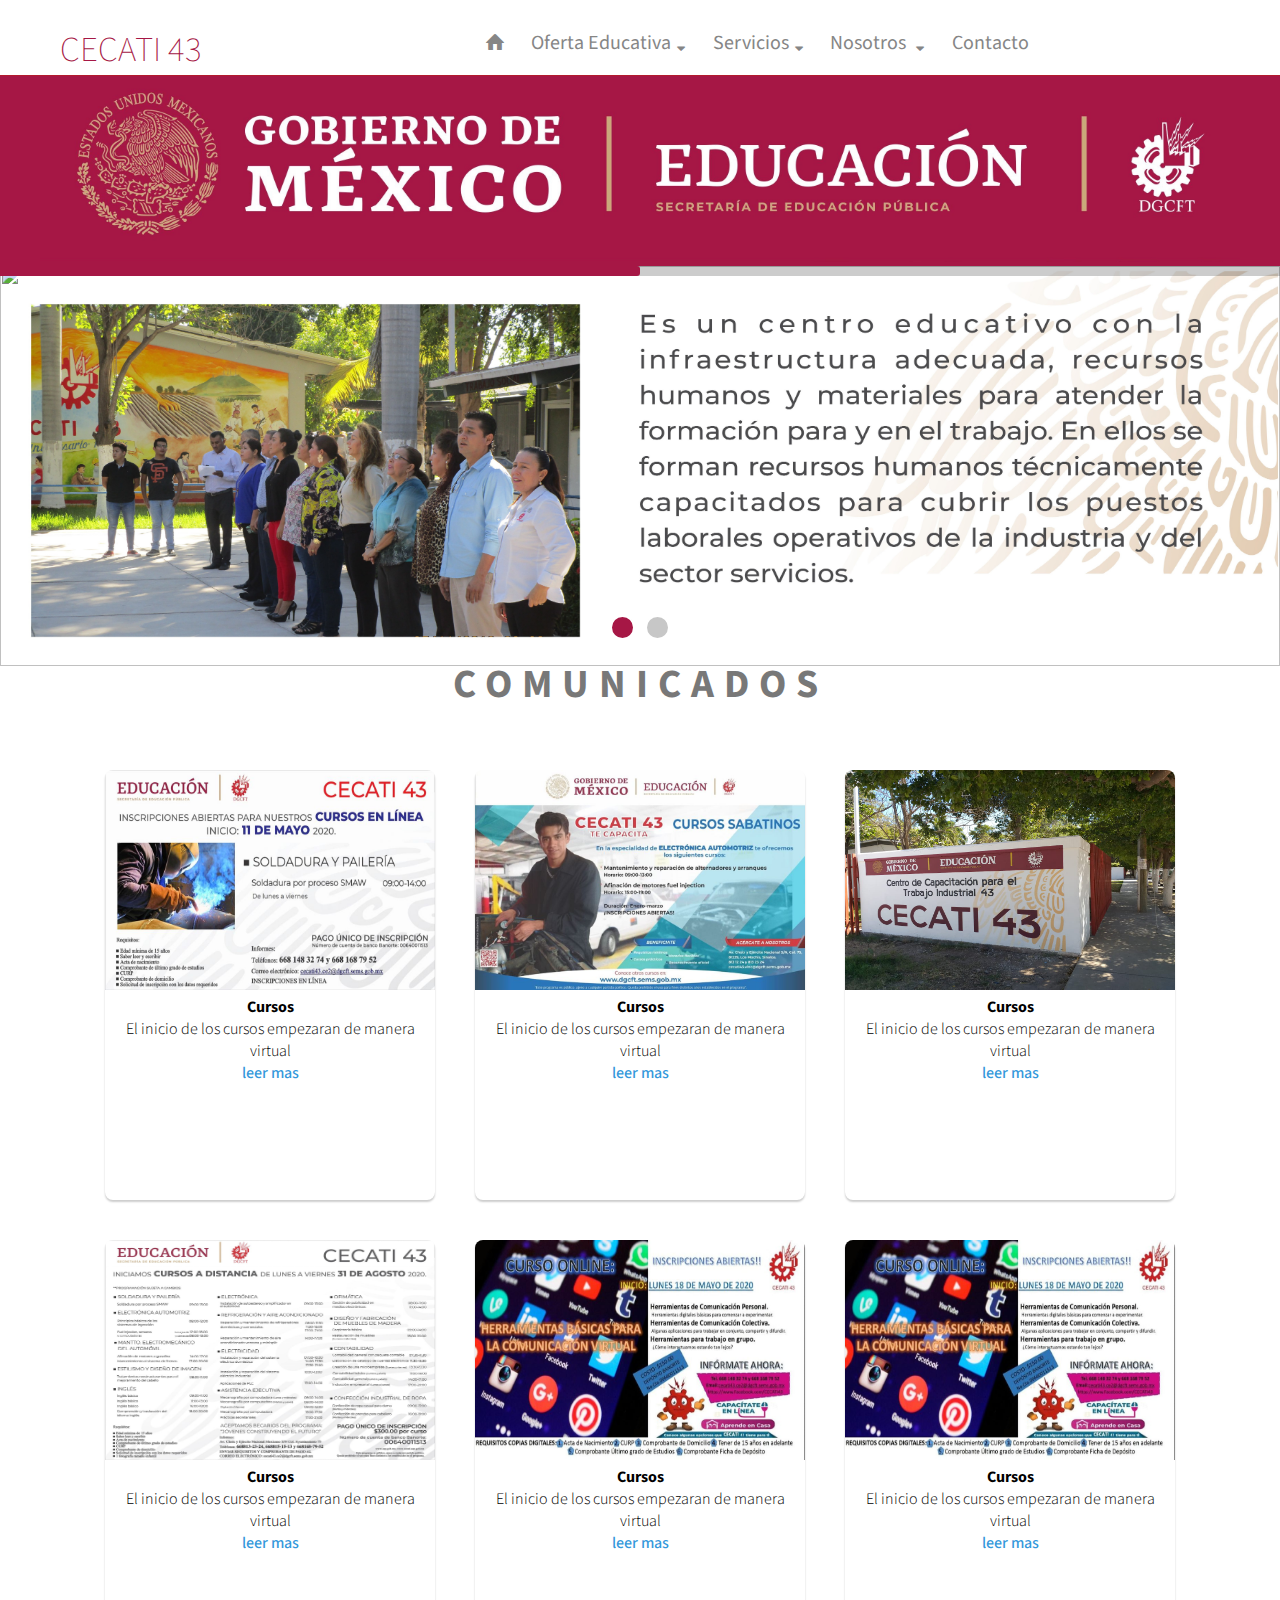
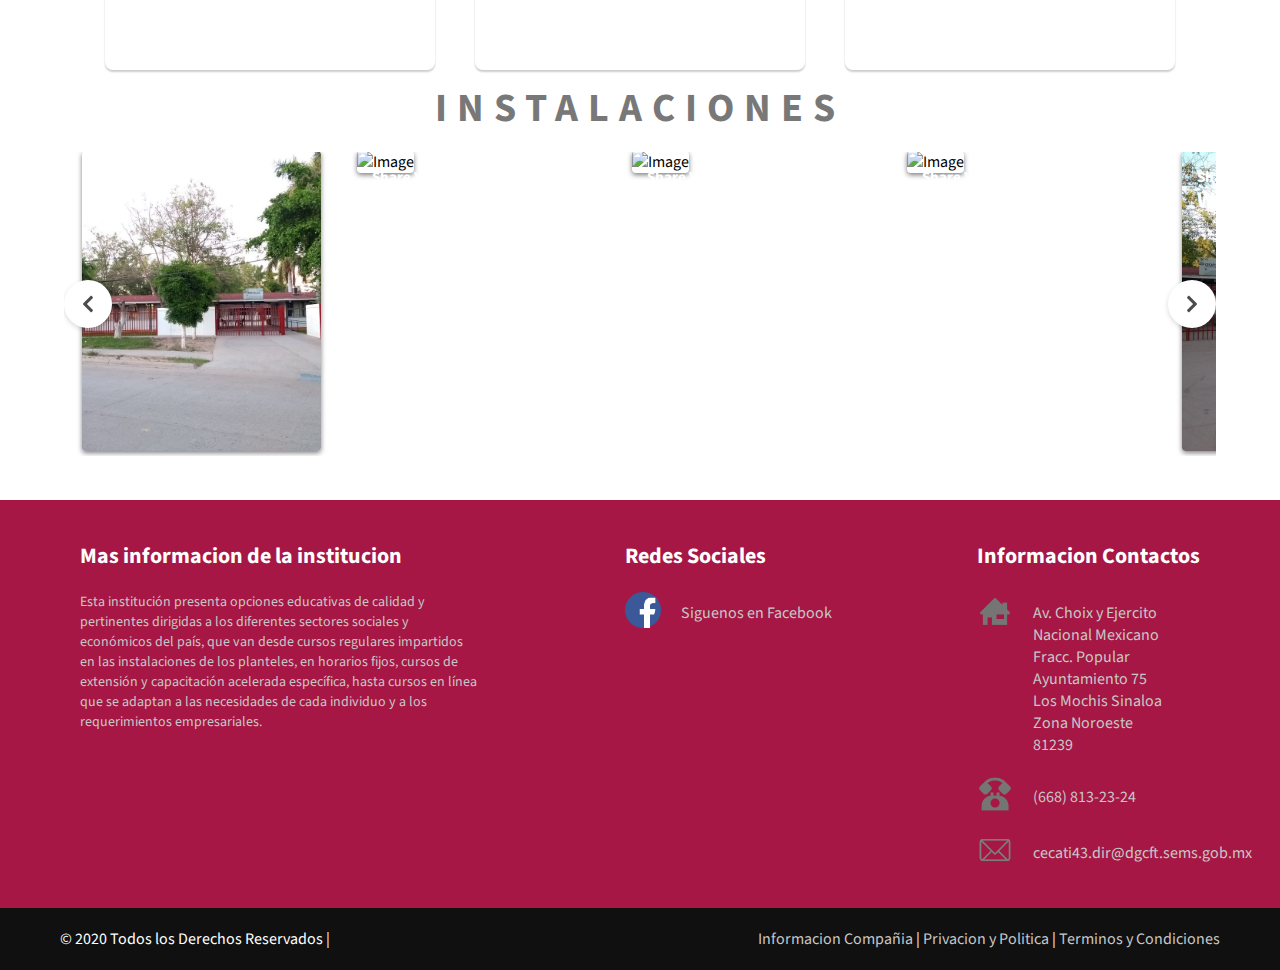
==== index.html @ 6dec005e "Add files via upload" ====
<!DOCTYPE html>
<html lang="es">
    <head>
    <title> Cecati 43 </title>
        <meta charset="UTF-8">
        <meta name="viewport" content="width=device-width, user-scalable=no, initial-scale=1, maximum-scale=1, minimum-scale=1">
        <link rel="stylesheet" href="css/estilos.css">
         <link rel="stylesheet" href="css/fontello.css">
    </head>
    <body>
     <header>
          <div class="container-header">
             <div class="container-logo-title">             
             <h1>CECATI 43</h1>
        </div>
         
         
         <div class="conteiner-menu">
               <label class="icon-menu"> </label>
             <nav class="menu">
                <ul>
                    <li><label class="icon-home"></label>
                     <ul> 
                          <li> <span class="icon-right-open"> </span><a href="index.html">Inicio</a></li>
                         
                      </ul>
                    </li>
                    
                    <li>Oferta Educativa<span class="icon-down-dir"></span>
                    
                     <ul> 
                            <li> <span class="icon-right-open"> </span> Cursos
                         
                        <ul> 
                         <li> <span class="icon-right-open"> </span> <a href="pages/carpinteria.html">Carpinteria</a></li>
                            <li> <span class="icon-right-open"> </span> <a href="pages/confeccion.html">Confeccion de ropa</a></li>
                            <li> <span class="icon-right-open"> </span> <a href="pages/contabilidad.html">Contabilidad</a></li>
                            <li> <span class="icon-right-open"> </span> <a href="pages/electricidad.html">Electricidad</a></li>
                            <li> <span class="icon-right-open"> </span> <a href="pages/electronica.html">Electronica</a></li>
                            <li> <span class="icon-right-open"> </span> <a href="pages/estilismo.html">Estilismo</a></li>
                            <li> <span class="icon-right-open"> </span> <a href="pages/ingles.html">Ingles</a></li>
                            <li> <span class="icon-right-open"> </span> <a href="pages/mecanica.html">Mecanica</a></li>
                            <li> <span class="icon-right-open"> </span> <a href="pages/ofimatica.html">Ofimatica</a></li>
                            <li> <span class="icon-right-open"> </span> <a href="pages/refrigeracion.html">Refrigeracion</a></li>
                            <li> <span class="icon-right-open"> </span> <a href="pages/secretaria.html">Secretaria</a></li>
                            <li> <span class="icon-right-open"> </span> <a href="pages/soldadura.html">Soldadura</a></li>
                         
                        </ul>
                         </li>

                      </ul>
                    </li>
                    
                    <li>Servicios<span class="icon-down-dir"></span>
                    
                      <ul> 
                          <li> <span class="icon-right-open"> </span> <a  href="servicios.html#servicio1">Cursos Regulares</a></li>
                          <li> <span class="icon-right-open"> </span> <a  href="servicios.html#servicio2">Cursos de Extensión (CE)</a></li>
                          <li> <span class="icon-right-open"> </span> <a  href="servicios.html#servicio3">Capacitación Acelerada Específica (CAE)</a></li>
                          <li> <span class="icon-right-open"> </span> <a  href="servicios.html#servicio4">Reconocimiento Oficial de la Competencia  Ocupacional (ROCO)</a></li>
                        
    
                         
                      </ul>
                    </li>
                    <li>Nosotros <span class="icon-down-dir"></span>
                     <ul> 
                          <li> <span class="icon-right-open"> </span> <a  href="nosotros.html">Misión visión y valores </a></li>

                      </ul>
                    
                    
                    </li>
                    
                
                    <li><a  href="contactos.html">Contacto</a></li>
                    
                </ul>
             </nav>
         </div>
        </div>
     </header>
        
    
        <?---portada--?>      
    <br>
    <br>
    <br>
    <div id="banner">
        <img src="img/banner.jpg" id="img-banner">
    </div>
        
        <?---Seccion imagenes--?>
        
        <div id="slideshow-principal">
           <div id="progress-bar-container">
              <div id="progress-bar"></div>
           </div>
           <div id="slideshow"> 
               <img src="" alt="" id="img1">
               <img src="" alt="" id="img2">
           </div>
            <div id="indicadores"></div>
        </div>
                
        
        <?---Seccion Noticias--?>
        
        <div class="title-news">
        
          <h1 class="titles">Comunicados</h1>
        </div>
        
        <br>
        
        <div class="container-card"> 
            
          <div class="card">
            <img src="img/noticia4.jpg">
              <h4>Cursos</h4>
              <p> El inicio de los cursos empezaran de manera virtual</p>
              <a href="pages/Articulo.html">leer mas</a>
          </div>
            
             <div class="card">
            <img src="img/noticia5.jpg">
              <h4>Cursos</h4>
              <p> El inicio de los cursos empezaran de manera virtual</p>
              <a href="">leer mas</a>
          </div>
            
             <div class="card">
            <img src="img/noticia1.jpg">
              <h4>Cursos</h4>
              <p> El inicio de los cursos empezaran de manera virtual</p>
              <a href="">leer mas</a>
          </div>
        
            
          <div class="card">
            <img src="img/noticia2.jpg">
              <h4>Cursos</h4>
              <p> El inicio de los cursos empezaran de manera virtual</p>
              <a href="">leer mas</a>
          </div>
            
          <div class="card">
            <img src="img/noticia3.jpg">
              <h4>Cursos</h4>
              <p> El inicio de los cursos empezaran de manera virtual</p>
              <a href="">leer mas</a>
          </div>
            
             <div class="card">
            <img src="img/noticia3.jpg">
              <h4>Cursos</h4>
              <p> El inicio de los cursos empezaran de manera virtual</p>
              <a href="">leer mas</a>
          </div>
            
        </div>
       <?---IMAGENES--?>     
        
<div class="Carousel">
        <h2>Instalaciones </h2>
        <div class="slick-list" id="slick-list">
            <button class="slick-arrow slick-prev" id="button-prev">
                <svg aria-hidden="true" focusable="false" data-prefix="fas" data-icon="chevron-left" class="svg-inline--fa fa-chevron-left fa-w-10" role="img" xmlns="http://www.w3.org/2000/svg" viewBox="0 0 320 512"><path fill="currentColor" d="M34.52 239.03L228.87 44.69c9.37-9.37 24.57-9.37 33.94 0l22.67 22.67c9.36 9.36 9.37 24.52.04 33.9L131.49 256l154.02 154.75c9.34 9.38 9.32 24.54-.04 33.9l-22.67 22.67c-9.37 9.37-24.57 9.37-33.94 0L34.52 272.97c-9.37-9.37-9.37-24.57 0-33.94z"></path></svg>
            </button>
            <div class="slick-track" id="track">
                <div class="slick">
                    <div>
                        <a href="/">
                            <h4><small>Share Your Message</small>Watch</h4>
                            <picture>
                                <img src="./img-carrusel/1.jpg" alt="Image">
                            </picture>
                        </a>
                    </div>
                </div>
                <div class="slick">
                    <div>
                        <a href="/">
                            <h4><small>Share Your Message</small>Watch</h4>
                            <picture>
                                <img src="./img-carrusel/2.jpg" alt="Image">
                            </picture>
                        </a>
                    </div>
                </div>
                <div class="slick">
                    <div>
                        <a href="/">
                            <h4><small>Share Your Message</small>Watch</h4>
                            <picture>
                                <img src="./img-carrusel/3.jpg" alt="Image">
                            </picture>
                        </a>
                    </div>
                </div>
                <div class="slick">
                    <div>
                        <a href="/">
                            <h4><small>Share Your Message</small>Watch</h4>
                            <picture>
                                <img src="./img-carrusel/4.jpg" alt="Image">
                            </picture>
                        </a>
                    </div>
                </div>
                <div class="slick">
                    <div>
                        <a href="/">
                            <h4><small>Share Your Message</small>Watch</h4>
                            <picture>
                                <img src="./img-carrusel/5.jpg" alt="Image">
                            </picture>
                        </a>
                    </div>
                </div>
                <div class="slick">
                    <div>
                        <a href="/">
                            <h4><small>Share Your Message</small>Watch</h4>
                            <picture>
                                <img src="./img-carrusel/6.jpg" alt="Image">
                            </picture>
                        </a>
                    </div>
                </div>
                <div class="slick">
                    <div>
                        <a href="/">
                            <h4><small>Share Your Message</small>Watch</h4>
                            <picture>
                                <img src="./img-carrusel/7.jpg" alt="Image">
                            </picture>
                        </a>
                    </div>
                </div>
                <div class="slick">
                    <div>
                        <a href="/">
                            <h4><small>Share Your Message</small>Watch</h4>
                            <picture>
                                <img src="./img-carrusel/8.jpg" alt="Image">
                            </picture>
                        </a>
                    </div>
                </div>
                <div class="slick">
                    <div>
                        <a href="/">
                            <h4><small>Share Your Message</small>Watch</h4>
                            <picture>
                                <img src="./img-carrusel/9.jpg" alt="Image">
                            </picture>
                        </a>
                    </div>
                </div>
                <div class="slick">
                    <div>
                        <a href="/">
                            <h4><small>Share Your Message</small>Watch</h4>
                            <picture>
                                <img src="./img-carrusel/10.jpg" alt="Image">
                            </picture>
                        </a>
                    </div>
                </div>
                <div class="slick">
                    <div>
                        <a href="/">
                            <h4><small>Share Your Message</small>Watch</h4>
                            <picture>
                                <img src="./img-carrusel/11.jpg" alt="Image">
                            </picture>
                        </a>
                    </div>
                </div>
                <div class="slick">
                    <div>
                        <a href="/">
                            <h4><small>Share Your Message</small>Watch</h4>
                            <picture>
                                <img src="./img-carrusel/12.jpg" alt="Image">
                            </picture>
                        </a>
                    </div>
                </div>
                
                
                
            </div>
            <button class="slick-arrow slick-next" id="button-next">
                <svg aria-hidden="true" focusable="false" data-prefix="fas" data-icon="chevron-right" class="svg-inline--fa fa-chevron-right fa-w-10" role="img" xmlns="http://www.w3.org/2000/svg" viewBox="0 0 320 512"><path fill="currentColor" d="M285.476 272.971L91.132 467.314c-9.373 9.373-24.569 9.373-33.941 0l-22.667-22.667c-9.357-9.357-9.375-24.522-.04-33.901L188.505 256 34.484 101.255c-9.335-9.379-9.317-24.544.04-33.901l22.667-22.667c9.373-9.373 24.569-9.373 33.941 0L285.475 239.03c9.373 9.372 9.373 24.568.001 33.941z"></path></svg>
            </button>
        </div>
    </div>
      <br>
        <br>
        
       <?---footer--?>      
  <footer>
       
       <div class="container-footer-all">
        
            <div class="container-body">

                <div class="colum1">
                    <h1>Mas informacion de la institucion</h1>

                    <p>Esta institución presenta opciones educativas de calidad y pertinentes dirigidas a los diferentes sectores sociales y económicos del país, que van desde cursos regulares impartidos en las instalaciones de los planteles, en horarios fijos, cursos de extensión y capacitación acelerada específica, hasta cursos en línea que se adaptan a las necesidades de cada individuo y a los requerimientos empresariales.</p>

                </div>

                <div class="colum2">

                    <h1>Redes Sociales</h1>

                    <div class="row">
                        <img src="img/iconfacebook.png">
                        <label>Siguenos en Facebook</label>
                    </div>               

                </div>

                <div class="colum3">

                    <h1>Informacion Contactos</h1>

                    <div class="row2">
                        <img src="img/casa.ico">
                        <label>Av. Choix y Ejercito Nacional Mexicano Fracc. Popular Ayuntamiento 75 Los Mochis Sinaloa
                               Zona Noroeste 81239</label>
                    </div>

                    <div class="row2">
                        <img src="img/telefono.ico">
                        <label>(668) 813-23-24</label>
                    </div>

                    <div class="row2">
                        <img src="img/correo.ico">
                         <label>cecati43.dir@dgcft.sems.gob.mx</label>
                    </div>

                </div>

            </div>
        
        </div>
        
        <div class="container-footer">
               <div class="footer">
                    <div class="copyright">
                        © 2020 Todos los Derechos Reservados | <a href=""></a>
                    </div>

                    <div class="information">
                        <a href="">Informacion Compañia</a> | <a href="">Privacion y Politica</a> | <a href="">Terminos y Condiciones</a>
                    </div>
                </div>

            </div>
        
    </footer>
        
        <script src="js/jquery.js"></script>
        <script src="js/scripts.js"></script>
        <script src="js/banner.js"></script>
        <script src="js/main.js"></script>
    </body>
</html>
---- css/estilos.css ----
@import url('https://fonts.googleapis.com/css2?family=Source+Sans+Pro&display=swap');


*{
    padding: 0%;
    margin: 0;
    padding: 0;
    box-sizing: border-box;
    font-family: 'Source Sans Pro', sans-serif;

}

  a{
     
        color: inherit;
    }

header{
    width: 100%;
    height: auto;
    border-bottom: 1px solid #B31B2D;
    position: fixed;
    z-index: 2000;
    background: white;
}

.container-header{
    width: 100%;
    max-width: 1200px;
    display: flex;
    justify-content: space-between;
    position: relative;
    margin: auto;
}

.container-logo-title{
    display: flex;
    margin-top: 10px;
    margin-left: 10px;
}

.container-logo-title img{
    width: 80px;
    height: 80px;
}

.container-logo-title h1{
    font-weight: 100;
    margin-top: 15px;
    margin-left: 10px;
    font-size: 35px;
    color: #A61745;
}


.container-menu{
    
}


.menu{
    position: absolute;
    right: 200px;
    margin-top: 15px;
}

.menu ul{
    display: flex;
}

.menu > ul li{
    list-style: none;
    font-size: 20px;
    font-weight: 500px;
    color: #868686;
    padding: 10px 10px;
    border: 1px solid transparent;
    border-top: 4px solid transparent;
    cursor: pointer;
    transition: border 300ms;
    position: relative;
}

.menu > ul > li:hover{
   
    border-top: 4px solid #B31B2D;
}

.menu ul li label,
.menu ul li span{
    color: #868686;
}

.menu ul li span{
    font-size: 14px;
    position: relative;
    top: 4px;
}

.menu ul li label{
    font-size: 20px;
    position: relative;
    top: -0px;
}

.menu ul li .icon2{
    position: relative;
    top: -2px;
}



/*Submenu*/

.menu ul li ul{
    width: 300px;
    position: absolute;
    top: 50px;
    left: 0;
    flex-direction: column;
    border: 1px solid #eeeeee;
    background: white;
    border-bottom: 1px solid #B31B2D;
    padding: 5px;
}

.menu ul li ul li{
    padding: 8px 8px;
    border-bottom: 1px solid #eeeeee;
    font-weight: 100px;
    font-size: 14px;
    position: relative;
}

.menu ul li ul li:hover{
    background: #FAFAFA;
}

.menu ul li ul li ul{
    position: absolute;
    left: 287px;
    top: 0;
}

.icon-menu{
    display: none;
}



@media screen and (max-width: 1000px){
    
    header{
         height: 60px;
         position: absolute;    
    }
    
    
    .container-logo-title{
        height: 60px;
        margin-top: 10px;
    }
    
    .container-logo-title img{
        width: 40px;
        height: 40px;
    }
    
    .container-logo-title h1{
        font-size: 20px;
        margin-top: px;
    }
    
    
    .icon-menu{
        display: block;
        position: absolute;
        right: 10px;
        top: 10px;
        font-size: 30px;
    }
    
    body{
        transition: all 300ms;
    }
    
    .body2{
        transform: translateX(-300px);
    }
    
    .menu{
        width: 300px;
        height: 100vh;
        position: fixed;
        top: 0px;
        right: -300px;
        background: #2D2F30;
        margin-top: 0px;
        overflow-y: scroll;
    }
    
    .menu ul {
        flex-direction: column;
    }
    
    .menu ul li{
        padding: 10px 20px;
    }
    
    .menu ul li ul{
        top: 0;
        border-bottom: 1px solid transparent;
        background: #2D2F30;
    }
    
    .menu ul li:hover{
        border: 1px solid transparent;
        border-top: 4px solid transparent;
    }
    
    .menu ul li ul{
        width: 100%;
        position: relative;
        border: none;
        padding: 2px; 
    }
    
    .menu ul li ul li{
        border-bottom: 1px solid #414141;
    }
    
    .menu ul li ul li:hover{
        background: #363636; 
    }
    
    .menu ul li ul li ul{
        width: 100%;
        position: relative;
        left: 0px;
        top: 6px;
    }
    
   
     
}

   /* PORTADA */

div#banner{
    width: 100%;
    height: 200px;
    background-color: #A61745;
    
}

img#img-banner{
    margin-top: 200px;
    display: block;
    margin: auto;
    width: 100%;
    max-width: 1200px;
    min-width: 280px;
}

div#banner-pages{
    width: 100%;
    height: 100px;
    background-color: #A61745;    
}

img#img-banner-pages{
    margin-top: 200px;
    display: block;
    margin: auto;
    width: 100%;
    max-width: 1200px;
    min-width: 280px;
}

   /* NOTICIAS */
.container-card{
    width: 100%;
    max-width: 1200px;
    height: auto;
    display: flex;
    flex-wrap: wrap;
    justify-content: center;
    
    margin: auto;
}

.container-card .card{
    width: 330px;
    height: 430px;
   
    border-radius: 8px;
    box-shadow: 0 2px 2px rgba(0,0,0,0.2);
    overflow: hidden;
    margin: 20px;
    text-align: center;
    transition: all 0.25;
}

.container-card  .card:hover{
    transform: translateY(-15px);
    box-shadow: 0 12px 16px rgba(0,0,0,0.2);
}

.container-card  .card img{
    width: 330px;
    height: 220px;
}

.container-card .card h1{
    font-weight: 600;
}

.container-card .card p{
    padding: 0 1rem;
    font-size: 16px;
    font-weight: 300;
}

.container-card .card a{
    font-weight: 500;
    text-decoration: none;
    color: #3498db;
}

   /* FOOTER */

footer{
    width: 100%;
    background: #A61745;
    color: white;   
    
}

.container-footer-all{
    width: 100%;
    max-width: 1200px;
    margin: auto;
    padding: 40px;
}

.container-body{
    display: flex;
    justify-content: space-between;
}

.colum1{
    max-width: 400px;
}

.colum1 h1{
    font-size: 22px;
}

.colum1 p{
    font-size: 14px;
    color: #C7C7C7;
    margin-top: 20px;
}

.colum2{
    max-width: 400px;
    
}

.colum2 h1{
    font-size: 22px;
}

.row{
    margin-top: 20px;
    display: flex;
}

.row img{
    width: 36px;
    height: 36px;
}

.row label{
    margin-top: 10px;
    margin-left: 20px;
    color: #C7C7C7;
}

.colum3{
    max-width: 400px;
}

.colum3 h1{
    font-size: 22px;
}

.row2{
    margin-top: 20px;
    display: flex;
}

.row2 img{
    width: 36px;
    height: 36px;
}

.row2 label{
    margin-top: 10px;
    margin-left: 20px;
    max-width: 140px;
    color: #C7C7C7;
}

.container-footer{
    width: 100%;  
    background: #101010;
}

.footer{
    max-width: 1200px;
    margin: auto;
    display: flex;
    justify-content: space-between;  
    padding: 20px;
}

.copyright{
    color: #FFF;
}

.copyright a{
    text-decoration: none;
    color: white;
    font-weight: bold;
}

.information a{
    text-decoration: none;
    color: #C7C7C7;
}


@media screen and (max-width: 1100px){
    
    .container-body{
        flex-wrap: wrap;
    }
    
    .colum1{
        max-width: 100%;
    }
    
    .colum2,
    .colum3{
        margin-top: 40px;
    }
}

.titles{
    line-height: 38px;
    padding-bottom: 24px;
    opacity: .9;
    text-transform: uppercase;
    letter-spacing: 10px;
    text-align: center;
    font-size: 40px;
    color: #6a6a6a;
    font-weight: bold;
}

#slideshow-principal{
   
    position: relative;
    overflow:hidden;
}

#progress-bar-container{
    position: absolute;
    height: 10px;
    background-color: rgba(0,0,0,0.2);
    width: 100%;
    top: 0;
    z-index: 1000;
}

#progress-bar{
    height: 100%;
    background-color: #A61745;
    border-radius: 0 3px 3px 0;
    transition: width 0.8s;
}

#slideshow{
    position: relative;
    z-index: 998;
    height: 400px;
}

#slideshow img{
    position:absolute;
    height: 100%;
    width: 100%;
    top: 0;
    left:0;
    object-fit: cover;
    
}

#img2 {
    left: 100%;
}

.active{
    left: 0 !important;
    transition: all 1s;
}

#indicadores{
    width: 100%;
    text-align: center;
    position: absolute;
    bottom: 20px;
    z-index: 999;
}

.circles{
    border: white 2px solid;
    width: 25px;
    height: 25px;
    display: inline-block;
    margin: 0 5px 0 5px;
    background-color: #C7C7C7;
    border-radius: 50%;
}

.resaltado{
    background-color: #A61745;
    transition: background-color 0.8s;
}

@media screen and (max-width: 1133px){
    #slideshow-principal{
    
  }
    #slideshow img{
    object-fit: scale-down;
    
}
}

@media screen and (max-width: 629px){
        div#banner{
    height: 100px;
  
}
    
}

/* carrusel */

h4, h2,small,a{
    margin: 0;
    padding: 0;
}
a{
    text-decoration: none;
}
.Carousel{
    width: 100%;
    margin: 0px 0px;
}
.Carousel h2{
    font-size: 40px;
    line-height: 38px;
    padding-bottom: 24px;
    opacity: .9;
    text-transform: uppercase;
    letter-spacing: 10px;
    text-align: center;       
    color: #6a6a6a;
    font-weight: bold;
}

/* images */

.slick-list{
    position: relative;
    display: flex;
    align-items: center;
    width: fit-content;
    height: 304px;
    padding: 10px 0px;
    margin: 0px auto;
    max-width: 90vw;
    overflow: hidden;
}
.slick-track{
    position: relative;
    top: 0;
    left: 0;
    display: flex;
    justify-content: center;
    transition: .5s ease-in-out;
}
.slick{
    position: relative;
    width: 275px;
    padding: 0 18px;
    float: left;
    box-sizing: border-box;
    display: flex;
    height: 100%;
}
.slick h4{
    position: absolute;
    z-index: 1;
    font-size: 22px;
    line-height: 23px;
    color: #fff;
    padding: 15px;
}
.slick h4 small{
    font-size: 15px;
    display: block;
}
.slick a img{
    object-fit: cover;
    height: 300px;
    width: 100%;
    border-radius: 4px;
    box-shadow: 0 2px 5px 0 rgba(0,0,0,.5);
    transition: .3s ease-in-out;
}
.slick a img:hover{
    opacity: .85;
}

/* buttons */

.slick-arrow{
    border-radius: 30px;
    background-color: #fff;
    position: absolute;
    z-index: 4;
    width: 48px;
    height: 48px;
    text-align: center;
    box-shadow: 0 2px 5px 0 rgba(0,0,0,.15);
    border: 0;
    cursor: pointer;
}
.slick-arrow:focus{
    outline: 0;
}
.slick-arrow svg{
    width: 12px;
    height: 100%;
    color: rgba(0,0,0,.7);
}
.slick-prev{
    left: 0px;
}
.slick-next{
    right: 0px;
}


/* Articulo textos */

.container-content{
    width: 1200px;
    margin: auto;
    margin-top: 40px;
    display: flex;
    justify-content: center;
}

article{
    width: 100%;
    padding: 20px;
    padding-bottom: 40px;
    box-shadow: -10px 0 20px -30px black;
    border-radius: 6px;
    position: relative;
    overflow: hidden;    
}

article:before{
    content: '';
    width: 100%;
    height: 6px;
    position: absolute;
    top: 0;
    left: 0;
    background: #A61745;
}

article h1{
    margin-top: 20px;
    font-weight: 500;
    font-size: 40px;
}

article p{
    margin-top: 20px;
    font-size: 18px;
    color: #3c3c3c;
}

article img{
    width: 100%;
    margin-top: 20px;
}

/*Aside de los articulos de relacionados*/

.container-aside aside{
  width: 320px;
  border-right: 6px;
  box-shadow: 0 0 20px -20px black;
  border-radius: 6px;
  overflow: hidden;
  margin-left: 40px;
  margin-bottom: 40px;
  padding-bottom: 20px;
}

.container-aside aside img{
    width: 100%;
}

.container-aside aside h2,
.container-aside aside p{
    margin-top: 20px;
    padding: 0px 20px;
}

.container-aside aside button{
    margin-top: 20px;
    margin-left: 20px;
    padding: 10px 50px;
    font-size: 16px;
    background: #A61745;
    border: none;
    color: #fff;
    cursor: pointer;
    border-radius: 6px;
}

.container-aside aside button:hover{
    opacity: 0.9;
}



@media screen and (max-width: 1220px){

    .header-content,
    .container-content,
    .container-footer footer{
        max-width: 1000px;
        padding: 0 20px;
    }


}

@media screen and (max-width: 1020px){

    .container-content{
        width: 100%;
        flex-direction: column;
    }

    article{
        box-shadow: 0 0 0 0;
    }

    .container-aside{
        display: flex;
        justify-content: center;
    }

    .container-aside aside{
        max-width: 300px;
        margin: 10px;
    }

}

img{
    max-width: 100%;
}

.container-all{
    position: relative;
    max-width: 700px;
    width: 100%;
    border-radius: 6px;
    overflow: hidden;
}

.slide{
    display: flex;
    transform: translate3d(0, 0, 0);
    transition: all 600ms;
    animation-name: autoplay;
    animation-duration: 6.5s;
    animation-direction: alternate;
    animation-fill-mode: forwards;
    animation-iteration-count: infinite;
}

.item-slide{
    position: relative;
    display: flex;
    flex-direction: column;
    flex-shrink: 0;
    flex-grow: 0;
    max-width: 100%;
}

.pagination{
    position: absolute;
    bottom: 20px;
    left: 0;
    display: flex;
    flex-wrap: wrap;
    align-items: center;
    justify-content: center;
    width: 100%;
}

.pagination-item{
    display: flex;
    flex-direction: column;
    align-items: center;
    border: 2px solid white;
    width: 16px;
    height: 16px;
    border-radius: 4px;
    overflow: hidden;
    cursor: pointer;
    background: rgba(166, 23, 69, 0.5);
    margin: 0 10px;
    text-align: center;
    transition: all 300ms;
}

.pagination-item:hover{
    transform: scale(2);
}

.pagination-item img{
    display: inline-block;
    max-width: none;
    height: 100%;
    transform: scale(1);
    opacity: 0;
    transition: all 300ms;
}

.pagination-item:hover img{
    opacity: 1;
    transform: scale(1);
}


input[id="1"]:checked ~ .slide{
    animation: none;
    transform: translate3d(0, 0, 0);
}

input[id="1"]:checked ~ .pagination .pagination-item[for="1"]{
    background: #6a6a6a;
}

input[id="2"]:checked ~ .slide{
    animation: none;
    transform: translate3d(calc(-100% * 1), 0, 0);
}

input[id="2"]:checked ~ .pagination .pagination-item[for="2"]{
    background: #6a6a6a;
}




@keyframes autoplay{
    50%{
        transform: translate3d(calc(-100% * 0), 0, 0);
    }
    
    50%{
        transform: translate3d(calc(-100% * 1), 0, 0);
    }
    
}


/*DIV DE TEXTO 1 */
.card2 {
  // box-shadow: 0 0 20px rgba(0,0,0,.2);
  width: 100%;
  margin: 0px ;
  display: flex;
  flex-direction: column;
  max-width: 100%;
  background: #A61745;
  flex-basis: 250px;
  color: white;
  padding: 6em;
  text-align: center;
  
  display: grid;
  grid-template-columns: 1fr;
  grid-column-gap: 2em;
  grid-template-areas: 
    "name"
    "image"
    "social"
    "position"
    "description";
}


.profile-name     { grid-area: name; }
.profile-position { grid-area: position; }
.profile-info     { grid-area: description; }
.profile-img      { grid-area: image; }
.social-list      { grid-area: social; }



.profile-info {
  font-weight: 300;
    font-size: 20px;
  opacity: .9;
}

.profile-name {
  grid-area: name;
  letter-spacing: 1px;
  font-size: 2rem;
  margin: .75em 0 0;
  line-height: 1;
}

.profile-name::after {
  content: '';
  display: block;
  width: 10em;
  height: 1px;
  background: #5bcbf0;
  margin: .5em auto .15em;
  opacity: .25;
}

.profile-position {
  text-transform: uppercase;
  font-size: .875rem;
  letter-spacing: 3px;
  margin: 0 0 .5vem;
  line-height: 1;
  color: #5bcbf0;
}

.profile-img {
justify-self: center;
  max-width: 100%;

 
  min-width: 15rem;
}

.social-list {
  justify-self: center;
  list-style: none;
  justify-content: space-between;
  display: flex;
  width: 75px;
  margin: .5em 0 0;
  padding: 0;
}

.social-link {
  color: #5bcbf0;
  opacity: .5;
}

.social-link:hover,
.social-link:focus {
  opacity: 1;
}

.bio-title {
  color: #0090D1;
  font-size: 1.25rem;
  // font-weight: 300;
  letter-spacing: 1px;
  text-transform: uppercase;
  line-height: 1;
  margin: 0;
}


@media (min-width: 600px) {
  .card2 {
    text-align: left;
    grid-template-columns: fit-content 1fr;
    grid-template-areas:
      "image name"
      "position description"
      "social description";
  }
  
  .profile-name {
    align-self: center; 
  }
  
  .profile-position {
    text-align: center;
    // font-size: .5rem;
  }
  
  .profile-info {
    margin: 0;
  }
  
  .profile-name::after {
    margin-left: 0;
  }
}

/*DIV DE TEXTO 1 */
.card3 {
  // box-shadow: 0 0 20px rgba(0,0,0,.2);
  width: 100%;
  margin: 0px ;
  display: flex;
  flex-direction: column;
  max-width: 100%;
  background: #fff;
  flex-basis: 250px;
  color: black;
  padding: 6em;
  text-align: center;
  
  display: grid;
  grid-template-columns: 1fr;
  grid-column-gap: 2em;
  grid-template-areas: 
    "name"
    "image"
    "social"
    "position"
    "description";
}


.profile-name3     { grid-area: name; }
.profile-position3 { grid-area: position; }
.profile-info3     { grid-area: description; }
.profile-img3      { grid-area: image; }
.social-list3      { grid-area: social; }



.profile-info3 {
  font-weight: 300;
    font-size: 20px;
    opacity: .9;
}

.profile-name3 {
  grid-area: name;
  letter-spacing: 1px;
  font-size: 2rem;
  margin: .75em 0 0;
  line-height: 1;
}

.profile-name3::after {
  content: '';
  display: block;
  width: 2em;
  height: 1px;
  background: #5bcbf0;
  margin: .5em auto .15em;
  opacity: .25;
}

.profile-position3 {
  text-transform: uppercase;
  font-size: .875rem;
  letter-spacing: 3px;
  margin: 0 0 .5vem;
  line-height: 1;
  color: #5bcbf0;
}

.profile-img3 {
justify-self: center;
  max-width: 100%;

 
  min-width: 15rem;
}

.social-list3 {
  justify-self: center;
  list-style: none;
  justify-content: space-between;
  display: flex;
  width: 75px;
  margin: .5em 0 0;
  padding: 0;
}

.social-link3 {
  color: #5bcbf0;
  opacity: .5;
}

.social-link3:hover,
.social-link3:focus {
  opacity: 1;
}

.bio-title3 {
  color: #0090D1;
  font-size: 1.25rem;
  // font-weight: 300;
  letter-spacing: 1px;
  text-transform: uppercase;
  line-height: 1;
  margin: 0;
}


@media (min-width: 600px) {
  .card3 {
    text-align: left;
    grid-template-columns: fit-content 1fr;
    grid-template-areas:
      "image name"
      "position description"
      "social description";
  }
  
  .profile-name 3{
    align-self: center; 
  }
  
  .profile-position3 {
    text-align: center;
    // font-size: .5rem;
  }
  
  .profile-info3 {
    margin: 0;
  }
  
  .profile-name3::after {
    margin-left: 0;
  }
}
---- css/fontello.css ----
@font-face {
  font-family: 'fontello';
  src: url('../font/fontello.eot?43991221');
  src: url('../font/fontello.eot?43991221#iefix') format('embedded-opentype'),
       url('../font/fontello.woff2?43991221') format('woff2'),
       url('../font/fontello.woff?43991221') format('woff'),
       url('../font/fontello.ttf?43991221') format('truetype'),
       url('../font/fontello.svg?43991221#fontello') format('svg');
  font-weight: normal;
  font-style: normal;
}
/* Chrome hack: SVG is rendered more smooth in Windozze. 100% magic, uncomment if you need it. */
/* Note, that will break hinting! In other OS-es font will be not as sharp as it could be */
/*
@media screen and (-webkit-min-device-pixel-ratio:0) {
  @font-face {
    font-family: 'fontello';
    src: url('../font/fontello.svg?43991221#fontello') format('svg');
  }
}
*/
 
 [class^="icon-"]:before, [class*=" icon-"]:before {
  font-family: "fontello";
  font-style: normal;
  font-weight: normal;
  speak: never;
 
  display: inline-block;
  text-decoration: inherit;
  width: 1em;
  margin-right: .2em;
  text-align: center;
  /* opacity: .8; */
 
  /* For safety - reset parent styles, that can break glyph codes*/
  font-variant: normal;
  text-transform: none;
 
  /* fix buttons height, for twitter bootstrap */
  line-height: 1em;
 
  /* Animation center compensation - margins should be symmetric */
  /* remove if not needed */
  margin-left: .2em;
 
  /* you can be more comfortable with increased icons size */
  /* font-size: 120%; */
 
  /* Font smoothing. That was taken from TWBS */
  -webkit-font-smoothing: antialiased;
  -moz-osx-font-smoothing: grayscale;
 
  /* Uncomment for 3D effect */
  /* text-shadow: 1px 1px 1px rgba(127, 127, 127, 0.3); */
}
 
.icon-down-dir:before { content: '\e800'; } /* '' */
.icon-home:before { content: '\e801'; } /* '' */
.icon-right-open:before { content: '\e802'; } /* '' */
.icon-menu:before { content: '\f0c9'; } /* '' */
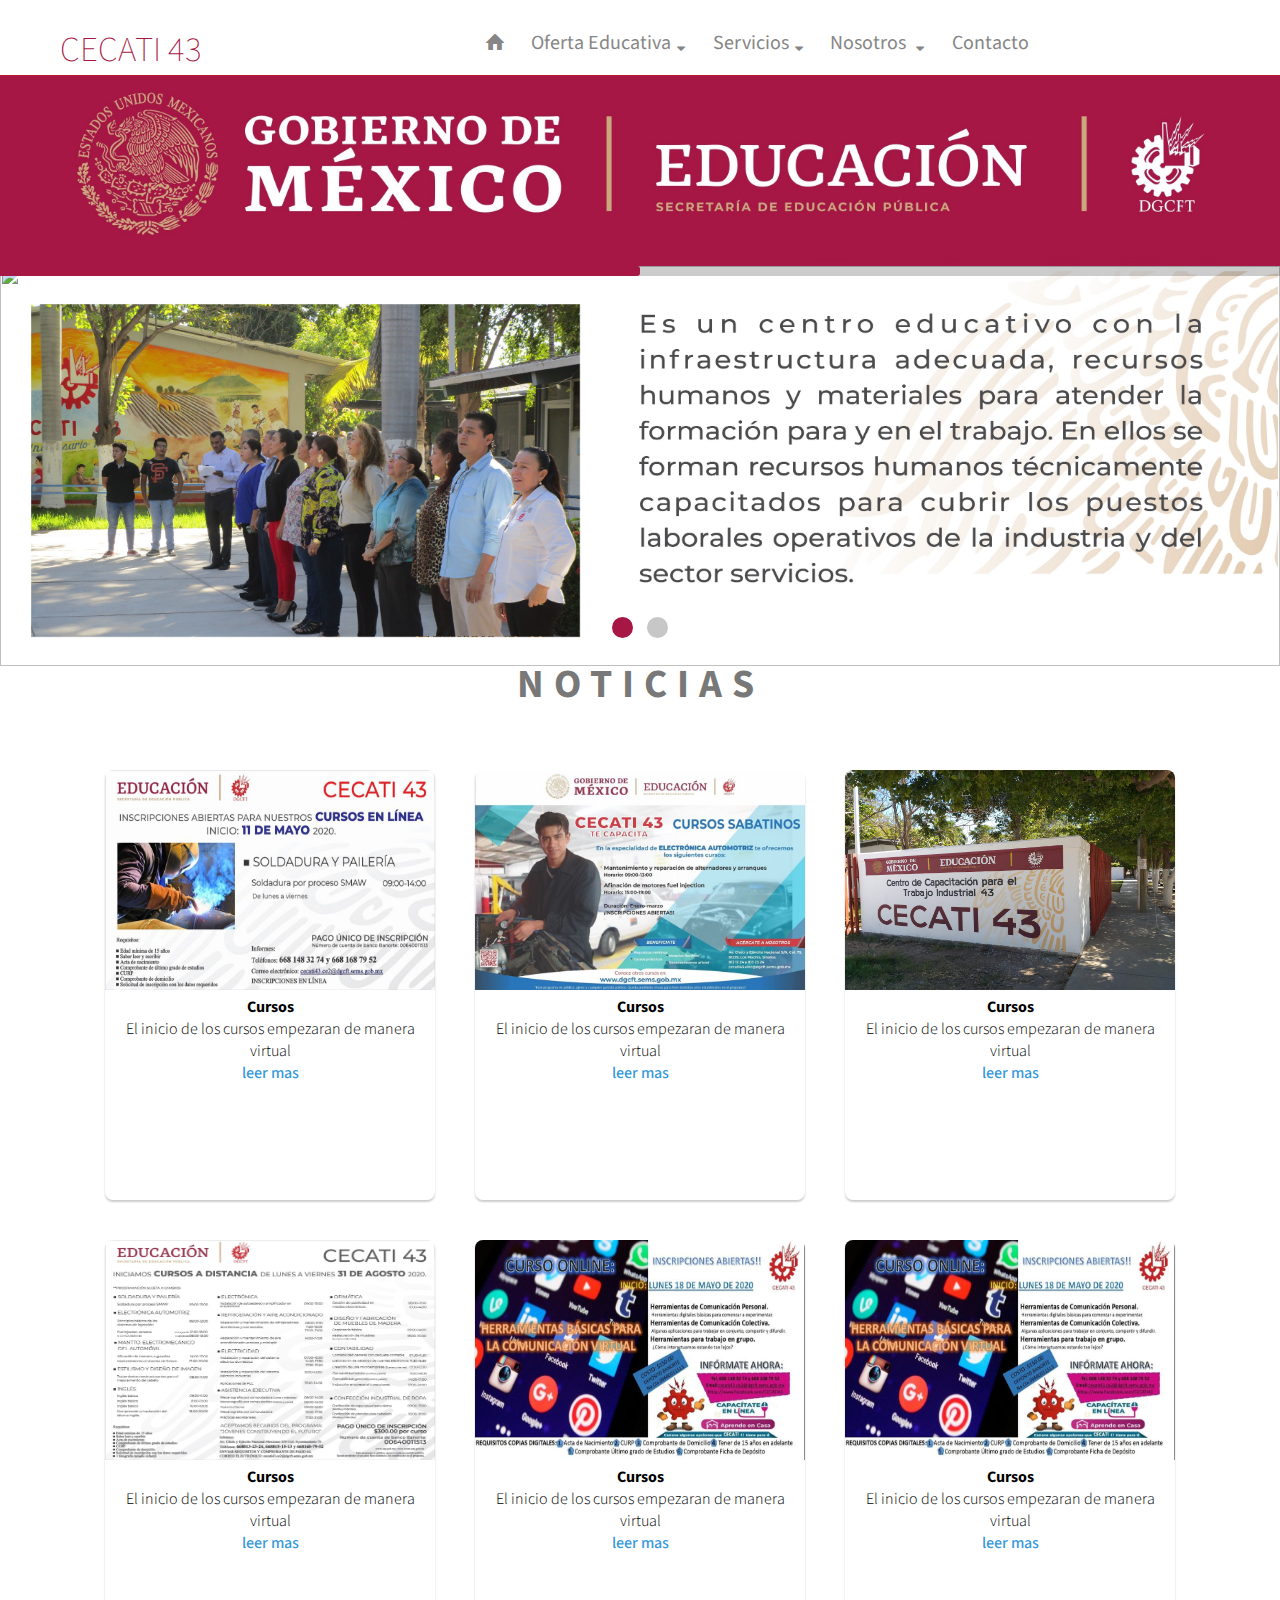
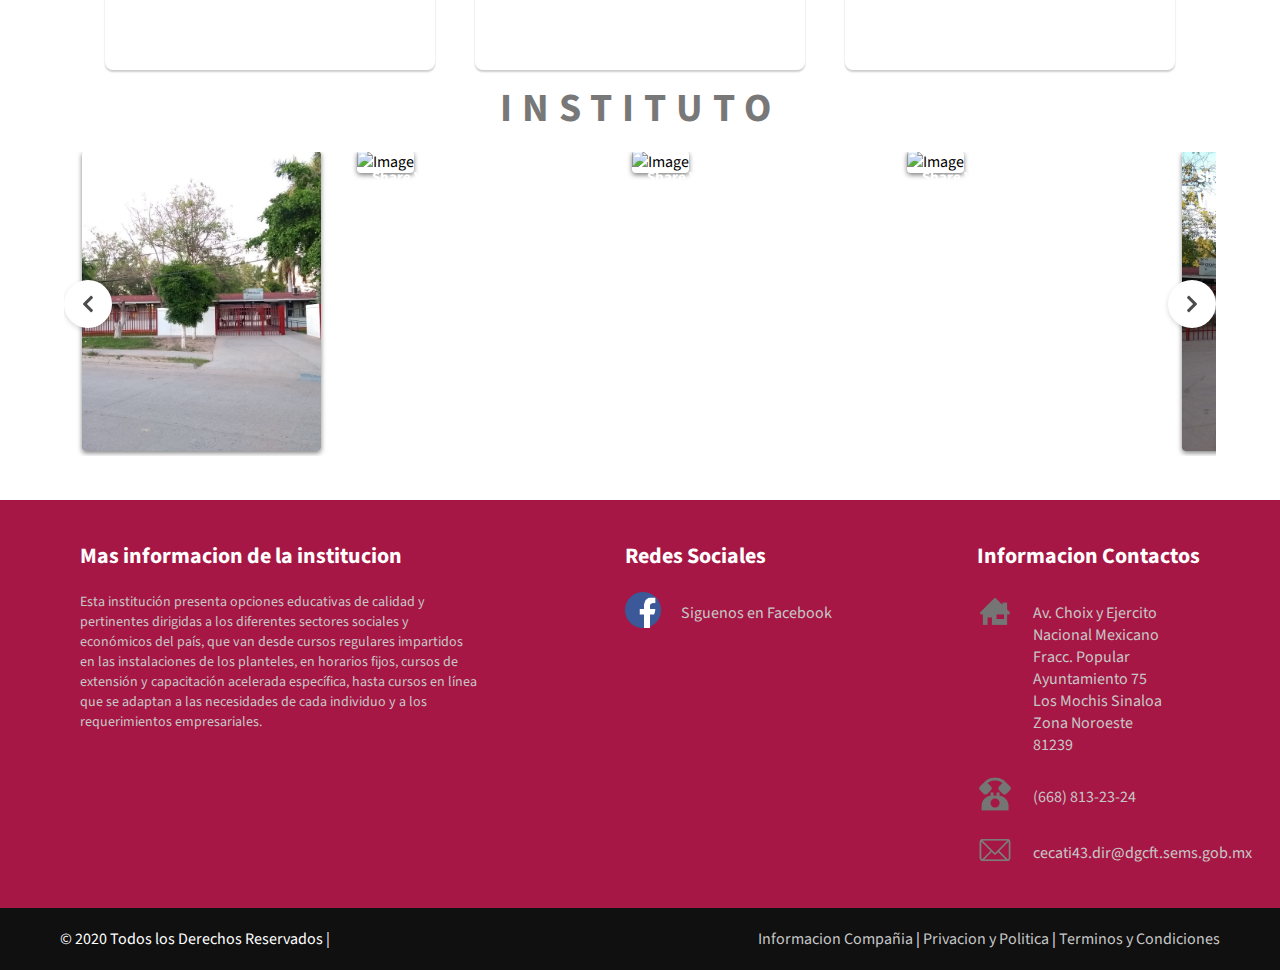
==== commit ad921e47: "Update index.html" ====
--- a/index.html
+++ b/index.html
@@ -108,7 +108,7 @@
         
         <div class="title-news">
         
-          <h1 class="titles">Comunicados</h1>
+          <h1 class="titles">NOTICIAS</h1>
         </div>
         
         <br>
@@ -162,7 +162,7 @@
        <?---IMAGENES--?>     
         
 <div class="Carousel">
-        <h2>Instalaciones </h2>
+        <h2>INSTITUTO </h2>
         <div class="slick-list" id="slick-list">
             <button class="slick-arrow slick-prev" id="button-prev">
                 <svg aria-hidden="true" focusable="false" data-prefix="fas" data-icon="chevron-left" class="svg-inline--fa fa-chevron-left fa-w-10" role="img" xmlns="http://www.w3.org/2000/svg" viewBox="0 0 320 512"><path fill="currentColor" d="M34.52 239.03L228.87 44.69c9.37-9.37 24.57-9.37 33.94 0l22.67 22.67c9.36 9.36 9.37 24.52.04 33.9L131.49 256l154.02 154.75c9.34 9.38 9.32 24.54-.04 33.9l-22.67 22.67c-9.37 9.37-24.57 9.37-33.94 0L34.52 272.97c-9.37-9.37-9.37-24.57 0-33.94z"></path></svg>
@@ -371,4 +371,4 @@
         <script src="js/banner.js"></script>
         <script src="js/main.js"></script>
     </body>
-</html>+</html>
